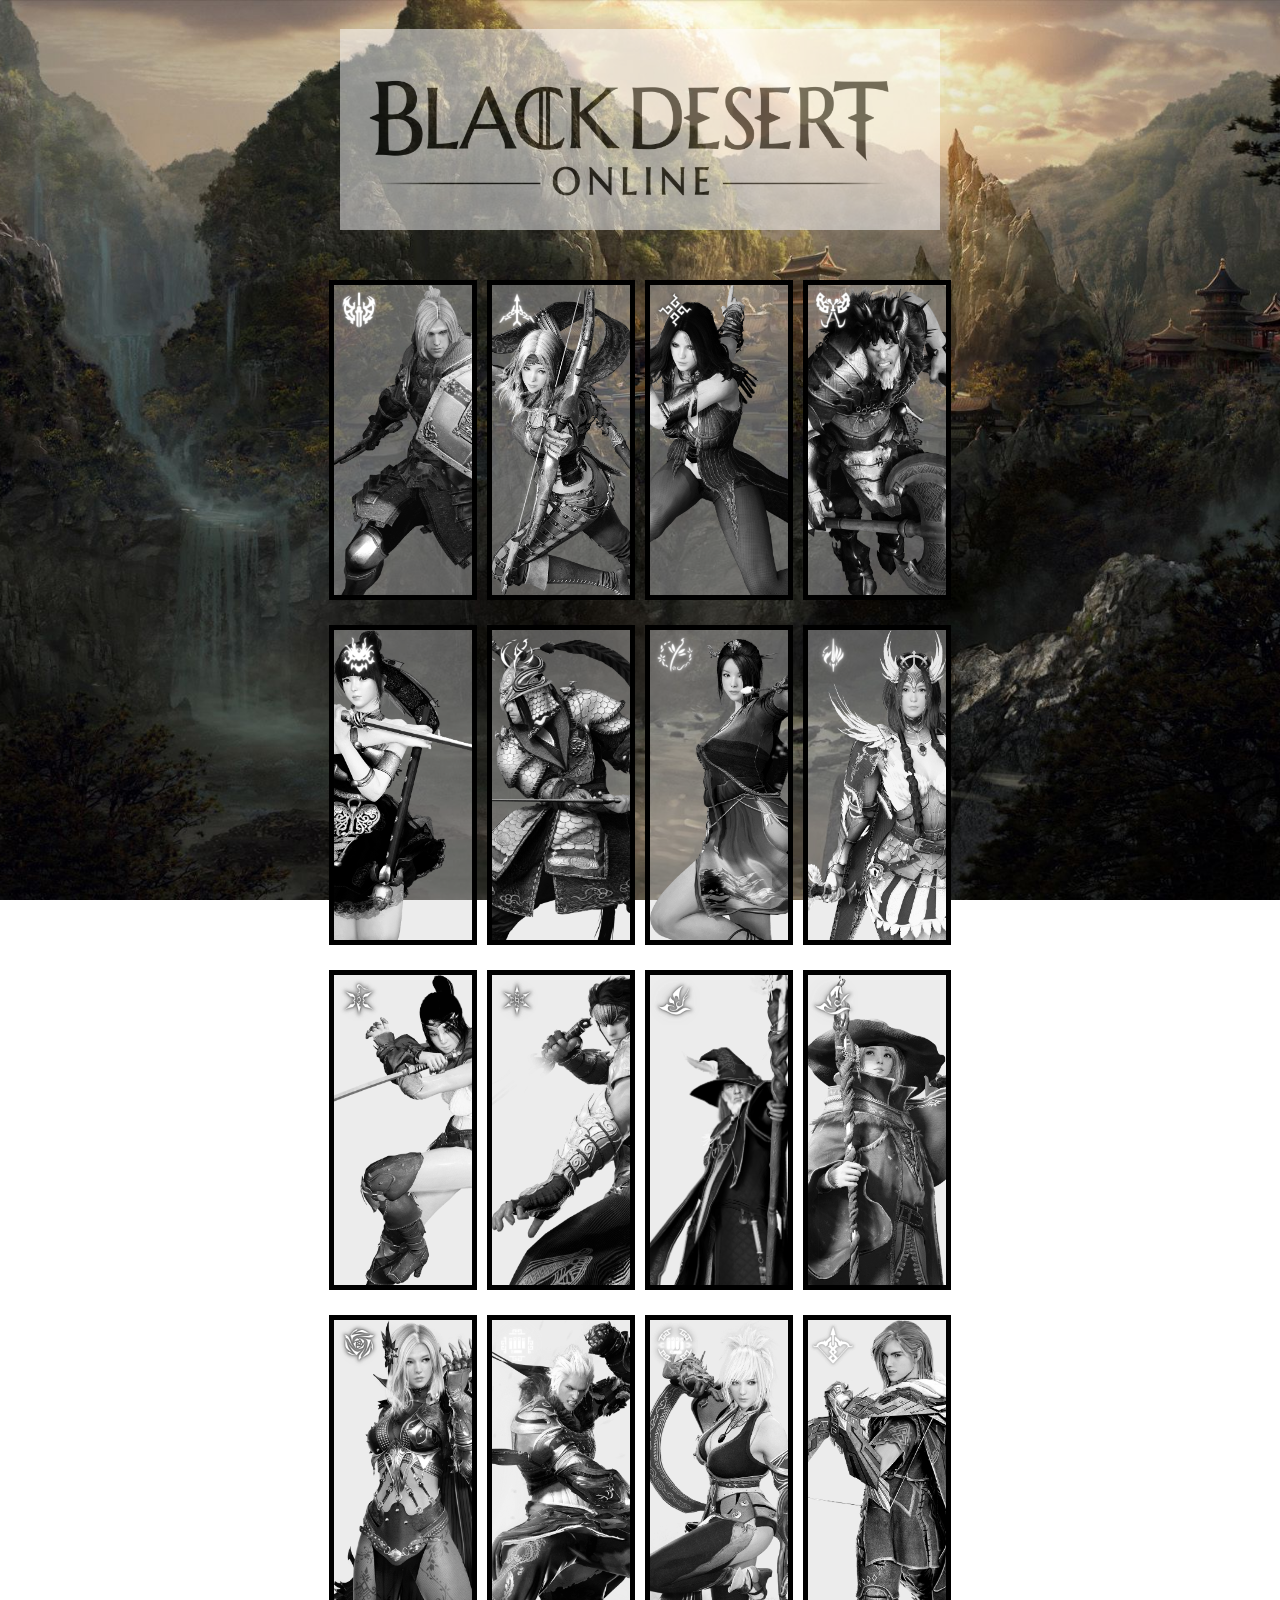
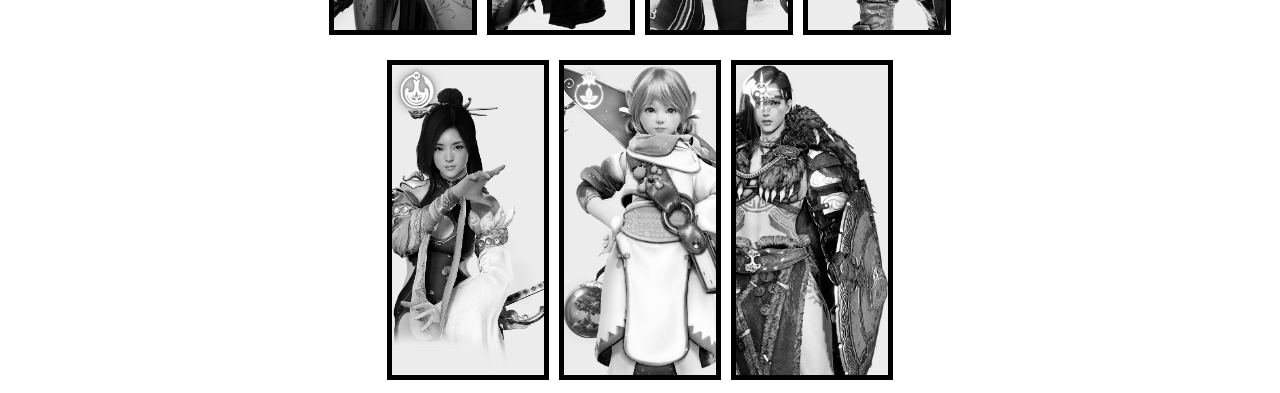
==== unit_1 project/index.html @ df14ace6 "mobile responsive design testing" ====
<!DOCTYPE html>
<html lang="en" dir="ltr">
  <head>
    <meta charset="utf-8" />
    <link rel="stylesheet" href="app.css" />
    <script
      src="https://code.jquery.com/jquery-3.5.1.min.js"
      charset="utf-8"
    ></script>
    <script src="app.js" charset="utf-8"></script>
    <title></title>
  </head>
  <body>
    <div id="modal">
      <div id="modal-textbox">
        <div id="modal-body">
          <div id="class-trailer">
            <iframe
              id="modal-vid"
              width="1263"
              height="720"
              src="https://www.youtube.com/embed/hpg4Ax5RUjE?list=PLkHkBMrxorhzBy3d5xaaNJwZdQDDAaWfx"
              frameborder="0"
              allow="accelerometer; autoplay; encrypted-media; gyroscope; picture-in-picture"
              allowfullscreen
            ></iframe>
          </div>
          <div id="modal-footer">
            <div id="weapon-column">
              <div id="kzarka"></div>
              <div id="dandelion"></div>
              <div id="kutum"></div>
            </div>
            <div id="awaken-image-container">
              <img
                id="awaken-image"
                src="images/Class_Portraits/awaken_striker.png"
              />
            </div>
          </div>
        </div>
      </div>
    </div>
    <div class="header" id="header">
      <h1><img src="images/banner.png" /></h1>
    </div>
    <div class="container">
      <div class="row">
        <div class="classCard" id="warrior">
          <img
            src="images/Class_Icons/warrior.png"
            width="50"
            height="50"
            style="vertical-align: auto"
          />
        </div>
        <div class="classCard" id="ranger">
          <img
            src="images/Class_Icons/ranger.png"
            width="50"
            height="50"
            style="vertical-align: auto"
          />
        </div>
        <div class="classCard" id="sorceress">
          <img
            src="images/Class_Icons/sorceress.png"
            width="50"
            height="50"
            style="vertical-align: auto"
          />
        </div>
        <div class="classCard" id="berserker">
          <img
            src="images/Class_Icons/berserker.png"
            width="50"
            height="50"
            style="vertical-align: auto"
          />
        </div>
      </div>
      <div class="row">
        <div class="classCard" id="tamer">
          <img
            src="images/Class_Icons/tamer.png"
            width="50"
            height="50"
            style="vertical-align: auto"
          />
        </div>
        <div class="classCard" id="musa">
          <img
            src="images/Class_Icons/musa.png"
            width="50"
            height="50"
            style="vertical-align: auto"
          />
        </div>
        <div class="classCard" id="maehwa">
          <img
            src="images/Class_Icons/maehwa.png"
            width="50"
            height="50"
            style="vertical-align: auto"
          />
        </div>
        <div class="classCard" id="valkyrie">
          <img
            src="images/Class_Icons/valkyrie.png"
            width="50"
            height="50"
            style="vertical-align: auto"
          />
        </div>
      </div>
      <div class="row">
        <div class="classCard" id="kunoichi">
          <img
            src="images/Class_Icons/kunoichi.png"
            width="50"
            height="50"
            style="vertical-align: auto"
          />
        </div>
        <div class="classCard" id="ninja">
          <img
            src="images/Class_Icons/ninja.png"
            width="50"
            height="50"
            style="vertical-align: auto"
          />
        </div>
        <div class="classCard" id="wizard">
          <img
            src="images/Class_Icons/wizard.png"
            width="50"
            height="50"
            style="vertical-align: auto"
          />
        </div>
        <div class="classCard" id="witch">
          <img
            src="images/Class_Icons/witch.png"
            width="50"
            height="50"
            style="vertical-align: auto"
          />
        </div>
      </div>
      <div class="row">
        <div class="classCard" id="darkknight">
          <img
            src="images/Class_Icons/darkknight.png"
            width="50"
            height="50"
            style="vertical-align: auto"
          />
        </div>
        <div class="classCard" id="striker">
          <img
            src="images/Class_Icons/striker.png"
            width="50"
            height="50"
            style="vertical-align: auto"
          />
        </div>
        <div class="classCard" id="mystic">
          <img
            src="images/Class_Icons/mystic.png"
            width="50"
            height="50"
            style="vertical-align: auto"
          />
        </div>
        <div class="classCard" id="archer">
          <img
            src="images/Class_Icons/archer.png"
            width="50"
            height="50"
            style="vertical-align: auto"
          />
        </div>
      </div>
      <div class="row">
        <div class="classCard" id="lahn">
          <img
            src="images/Class_Icons/lahn.png"
            width="50"
            height="50"
            style="vertical-align: auto"
          />
        </div>
        <div class="classCard" id="shai">
          <img
            src="images/Class_Icons/shai.png"
            width="50"
            height="50"
            style="vertical-align: auto"
          />
        </div>
        <div class="classCard" id="guardian">
          <img
            src="images/Class_Icons/guardian.png"
            width="50"
            height="50"
            style="vertical-align: auto"
          />
        </div>
        <!-- <div class="classCard" id="hashashin">Hashashin</div> -->
      </div>
    </div>
  </body>
</html>
---- unit_1 project/app.css ----
@media only screen and (max-width: 600px) {
  .row {
    display: flex;
    justify-content: space-evenly center;
    width: 50%;
    margin: auto;
  }
}

.header {
  opacity: 0.5;
  display: flex;
  justify-content: center;
}
body {
  background-image: url(images/background.png);
  background-repeat: no-repeat;
  background-size: cover;
  background-attachment: fixed;
  background-position: center;
}
.row {
  display: flex;
  justify-content: space-evenly center;
  width: 50%;
  margin: auto;
}
.container {
  display: flex;
  justify-content: center;
  flex-direction: column;
  width: 100%;
  margin: auto;
}

.classCard {
  border: 5px solid black;
  width: 24%;
  margin: 5px;
  background-color: rgb(207, 207, 207, 0.4);
  filter: grayscale();
}
.classCard:hover {
  filter: none;
}
.row {
  height: 330px;
  display: flex;
  flex-direction: row;
  justify-content: center;
  margin-top: 15px;
}
#warrior {
  background-image: url(images/Class_Portraits/normal_warrior.png);
  background-repeat: no-repeat;
  background-position: bottom;
  background-size: cover;
}
#ranger {
  background-image: url(images/Class_Portraits/normal_ranger.png);
  background-repeat: no-repeat;
  background-position: bottom;
  background-size: cover;
}
#sorceress {
  background-image: url(images/Class_Portraits/normal_sorceress.png);
  background-repeat: no-repeat;
  background-position: bottom;
  background-size: cover;
}
#berserker {
  background-image: url(images/Class_Portraits/normal_berserker.png);
  background-repeat: no-repeat;
  background-position: bottom;
  background-size: cover;
}
#tamer {
  background-image: url(images/Class_Portraits/normal_tamer.png);
  background-repeat: no-repeat;
  background-position: bottom;
  background-size: cover;
}
#musa {
  background-image: url(images/Class_Portraits/normal_musa.png);
  background-repeat: no-repeat;
  background-position: bottom;
  background-size: cover;
}
#maehwa {
  background-image: url(images/Class_Portraits/normal_maehwa.png);
  background-repeat: no-repeat;
  background-position: left;
  background-size: cover;
}
#valkyrie {
  background-image: url(images/Class_Portraits/normal_valkyrie.png);
  background-repeat: no-repeat;
  background-position: bottom;
  background-size: cover;
}
#kunoichi {
  background-image: url(images/Class_Portraits/normal_kunoichi.png);
  background-repeat: no-repeat;
  background-position: bottom;
  background-size: cover;
}
#ninja {
  background-image: url(images/Class_Portraits/normal_ninja.png);
  background-repeat: no-repeat;
  background-position: left;
  background-size: cover;
}
#wizard {
  background-image: url(images/Class_Portraits/normal_wizard.png);
  background-repeat: no-repeat;
  background-position: bottom;
  background-size: cover;
}
#witch {
  background-image: url(images/Class_Portraits/normal_witch.png);
  background-repeat: no-repeat;
  background-position: center;
  background-size: cover;
}
#darkknight {
  background-image: url(images/Class_Portraits/normal_darkknight.png);
  background-repeat: no-repeat;
  background-position: top;
  background-size: cover;
}
#striker {
  background-image: url(images/Class_Portraits/normal_striker.png);
  background-repeat: no-repeat;
  background-position: bottom;
  background-size: cover;
}
#mystic {
  background-image: url(images/Class_Portraits/normal_mystic.png);
  background-repeat: no-repeat;
  background-position: bottom;
  background-size: cover;
}
#archer {
  background-image: url(images/Class_Portraits/normal_archer.png);
  background-repeat: no-repeat;
  background-position: top;
  background-size: cover;
}
#lahn {
  background-image: url(images/Class_Portraits/normal_lahn.png);
  background-repeat: no-repeat;
  background-position: center;
  background-size: cover;
}
#shai {
  background-image: url(images/Class_Portraits/normal_shai.png);
  background-repeat: no-repeat;
  background-position: top;
  background-size: cover;
}
#guardian {
  background-image: url(images/Class_Portraits/normal_guardian.png);
  background-repeat: no-repeat;
  background-position: right;
  background-size: cover;
}
#hashashin {
  background-image: url();
  background-repeat: no-repeat;
  background-position: top;
  background-size: cover;
}
#modal {
  display: none;
  width: 100%;
  height: 100%;
  background-color: rgba(0, 0, 0, 0.3);
  top: 0;
  left: 0;
  position: fixed;
  z-index: 2;
  /*This puts our modal in front of the body (which has a default z-index setting of `0`*/
  overflow: auto;
  /*If overflow is clipped, a scroll-bar should be added to see the rest of the content*/
}
#modal-textbox {
  display: flex;
  flex-direction: column;
  text-align: center;
  justify-content: center;
  background-color: rgba(255, 255, 255, 0.3);
  width: 75%;
  margin: auto;
  box-shadow: 0 2px 2px rgba(0, 0, 0, 0.5);
}
#class-trailer {
  position: relative;
  padding-bottom: 56.25%;
  padding-top: 30px;
  height: 0;
  overflow: hidden;
}
#class-trailer iframe,
#class-trailer object,
#class-trailer embed {
  position: absolute;
  top: 0;
  left: 0;
  width: 100%;
  height: 100%;
}
#modal-footer {
  display: flex;
  height: 700px;
  /* width: fit-content; */
  justify-content: center;
  background: rgb(0, 0, 0, 0.5);
  background: linear-gradient(
    35deg,
    rgba(0, 0, 0, 0.9) 60%,
    rgba(227, 7, 7, 0.9) 100%
  );
}
#kzarka {
  width: 100%;
  font-size: 40px;
  color: orangered;
  margin: 60px;
}
#dandelion {
  width: 100%;
  font-size: 40px;
  color: turquoise;
  margin: 60px;
}
#kutum {
  width: 100%;
  font-size: 40px;
  color: purple;
  margin: 60px;
}
#weapon-column {
  display: flex;
  flex-direction: column;
  align-items: flex-start;
  margin-left: 300px;
  text-align: left;
}
#awaken-image {
  position: relative;
}

/* .classCard:hover > .name {
  background-color:
  font-size:
  transition: all 0.5s;
  color:
  text-shadow:
}

.name{
  position: relative;
  z-index: 100;
  background-color:
  width:
  height:
  color: white
  text-shadow
  font-family
  font-size
  font-weight
  text-transforms
  font-style
  text-align
  padding-top
} */
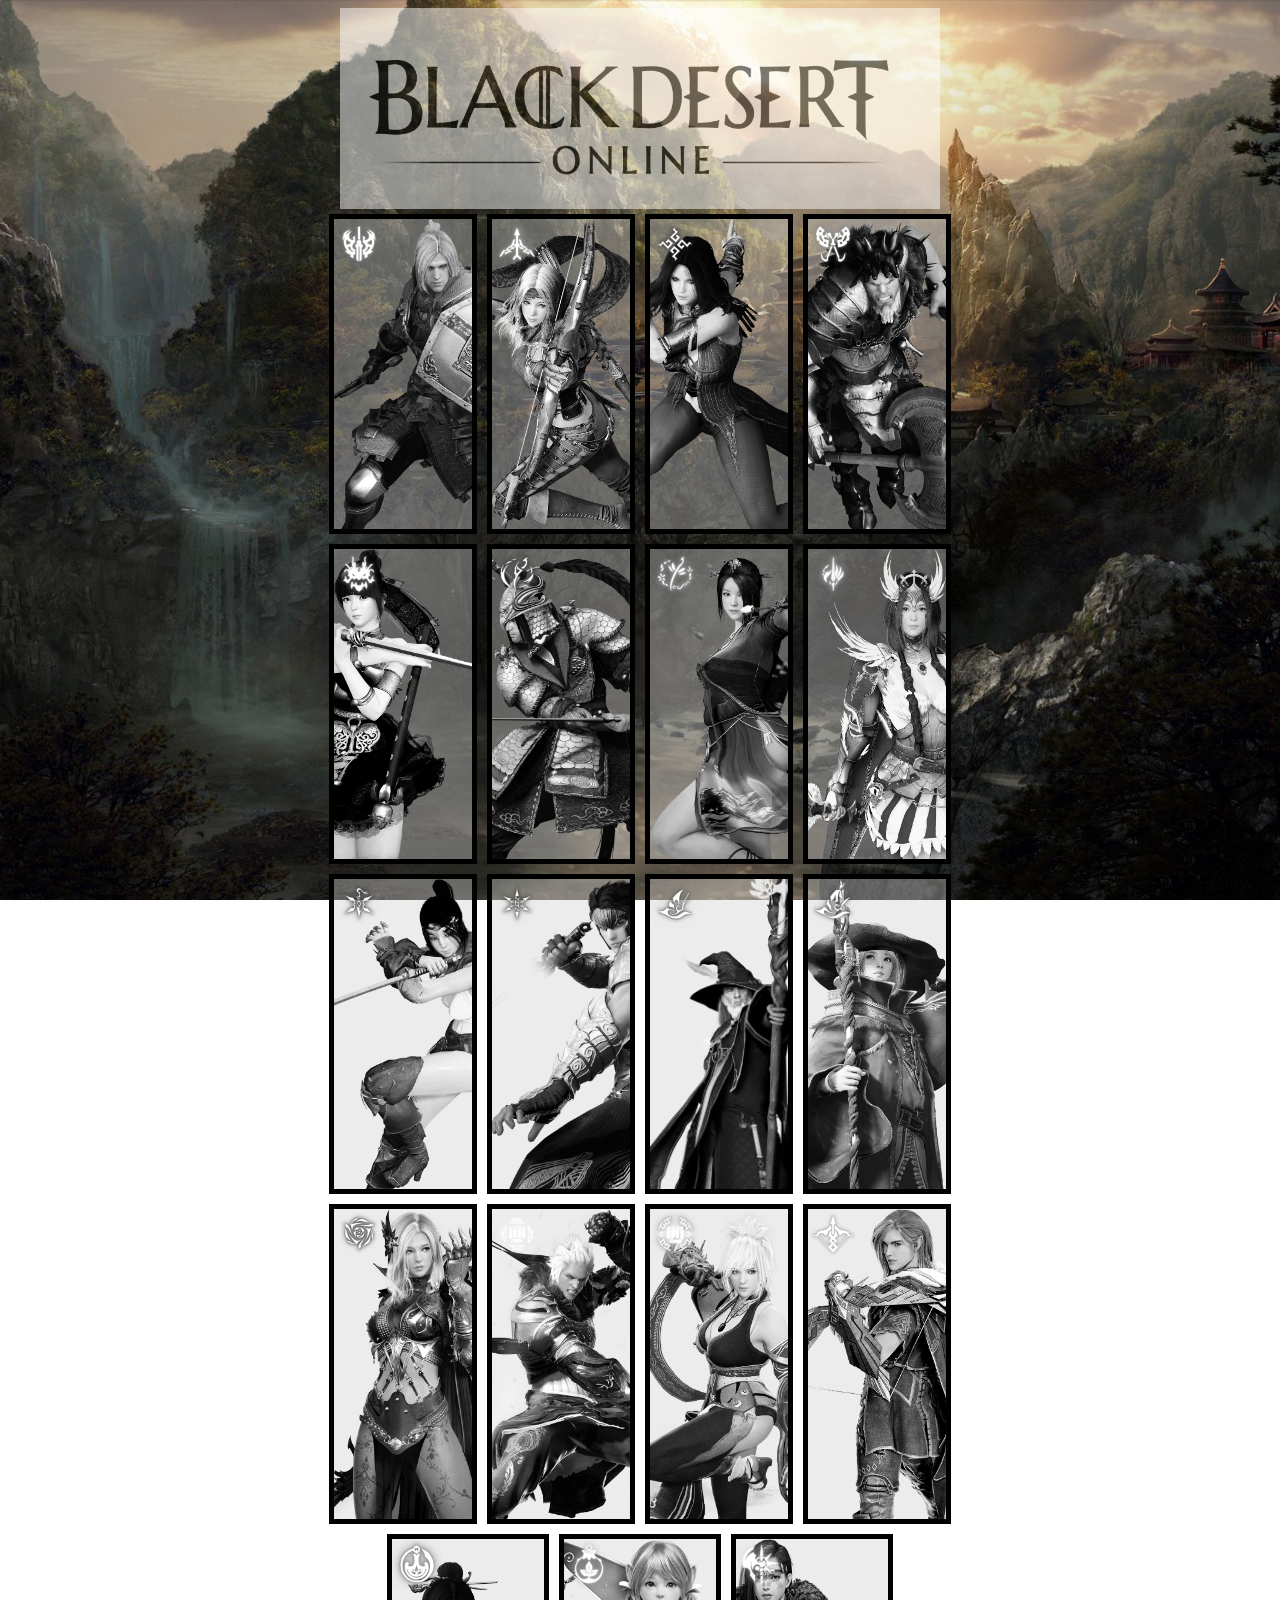
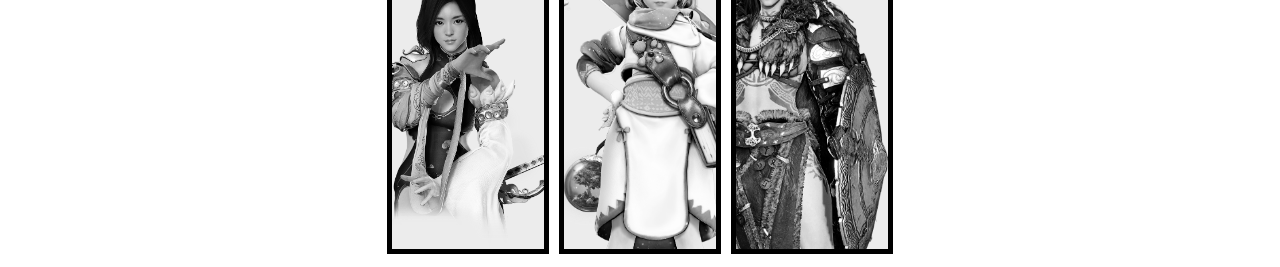
==== commit a463ae65: "mobile compatability working" ====
--- a/unit_1 project/index.html
+++ b/unit_1 project/index.html
@@ -1,6 +1,7 @@
 <!DOCTYPE html>
 <html lang="en" dir="ltr">
   <head>
+    <meta name="viewport" content="width=device-width,initial-scale=1" />
     <meta charset="utf-8" />
     <link rel="stylesheet" href="app.css" />
     <script
@@ -42,7 +43,7 @@
       </div>
     </div>
     <div class="header" id="header">
-      <h1><img src="images/banner.png" /></h1>
+      <img src="images/banner.png" />
     </div>
     <div class="container">
       <div class="row">
--- a/unit_1 project/app.css
+++ b/unit_1 project/app.css
@@ -1,11 +1,4 @@
-@media only screen and (max-width: 600px) {
-  .row {
-    display: flex;
-    justify-content: space-evenly center;
-    width: 50%;
-    margin: auto;
-  }
-}
+/* desktop */
 
 .header {
   opacity: 0.5;
@@ -19,20 +12,13 @@
   background-attachment: fixed;
   background-position: center;
 }
-.row {
-  display: flex;
-  justify-content: space-evenly center;
-  width: 50%;
+.container {
+  display: flex;
+  justify-content: center;
+  flex-direction: column;
+  width: 100%;
   margin: auto;
 }
-.container {
-  display: flex;
-  justify-content: center;
-  flex-direction: column;
-  width: 100%;
-  margin: auto;
-}
-
 .classCard {
   border: 5px solid black;
   width: 24%;
@@ -44,11 +30,12 @@
   filter: none;
 }
 .row {
+  display: flex;
+  justify-content: center;
+  flex-direction: row;
   height: 330px;
-  display: flex;
-  flex-direction: row;
-  justify-content: center;
-  margin-top: 15px;
+  width: 50%;
+  margin: auto;
 }
 #warrior {
   background-image: url(images/Class_Portraits/normal_warrior.png);
@@ -274,3 +261,104 @@
   text-align
   padding-top
 } */
+
+/* mobile */
+@media only screen and (max-width: 600px) {
+  .header > img {
+    opacity: 0.5;
+    display: flex;
+    justify-content: center;
+    max-width: 100%;
+  }
+  body {
+    background-color: red;
+  }
+  .row {
+    display: flex;
+    flex-direction: column;
+    justify-content: space-evenly center;
+    width: 100%;
+    height: initial;
+    margin: auto;
+  }
+  .classCard {
+    border: 5px solid black;
+    width: initial;
+    height: 500px;
+    /* margin: 5px; */
+    background-color: rgb(207, 207, 207, 0.4);
+    filter: none;
+  }
+  #modal {
+    /* display: none; */
+    width: 100%;
+    height: 100%;
+    background-color: rgba(0, 0, 0, 0.3);
+    top: 0;
+    left: 0;
+    /* position: fixed; */
+    z-index: 2;
+    /*This puts our modal in front of the body (which has a default z-index setting of `0`*/
+    overflow: auto;
+    /*If overflow is clipped, a scroll-bar should be added to see the rest of the content*/
+  }
+  #modal-textbox {
+    display: flex;
+    flex-direction: column;
+    text-align: center;
+    /* justify-content: center; */
+    background-color: rgba(255, 255, 255, 0.3);
+    width: 75%;
+    /* margin: auto; */
+    box-shadow: 0 2px 2px rgba(0, 0, 0, 0.5);
+  }
+  #modal-footer {
+    display: flex;
+    position: relative;
+    /* height: 700px; */
+    justify-content: left;
+    background: rgb(0, 0, 0, 0.5);
+    background: linear-gradient(
+      35deg,
+      rgba(0, 0, 0, 0.9) 60%,
+      rgba(227, 7, 7, 0.9) 100%
+    );
+  }
+  #weapon-column {
+    display: flex;
+    flex-direction: column;
+    align-items: flex-start;
+    text-align: left;
+    margin-left: 0px;
+  }
+  #awaken-image-container {
+    position: absolute;
+    right: -25%;
+  }
+  #awaken-image {
+    z-index: 5000000;
+    width: 10%;
+    height: 10%;
+  }
+  #kzarka {
+    width: 100%;
+    font-size: 20px;
+    color: orangered;
+    margin: 0px;
+    text-align: center;
+  }
+  #dandelion {
+    width: 100%;
+    font-size: 20px;
+    color: turquoise;
+    margin: 0px;
+    text-align: center;
+  }
+  #kutum {
+    width: 100%;
+    font-size: 20px;
+    color: purple;
+    margin: 0px;
+    text-align: center;
+  }
+}
